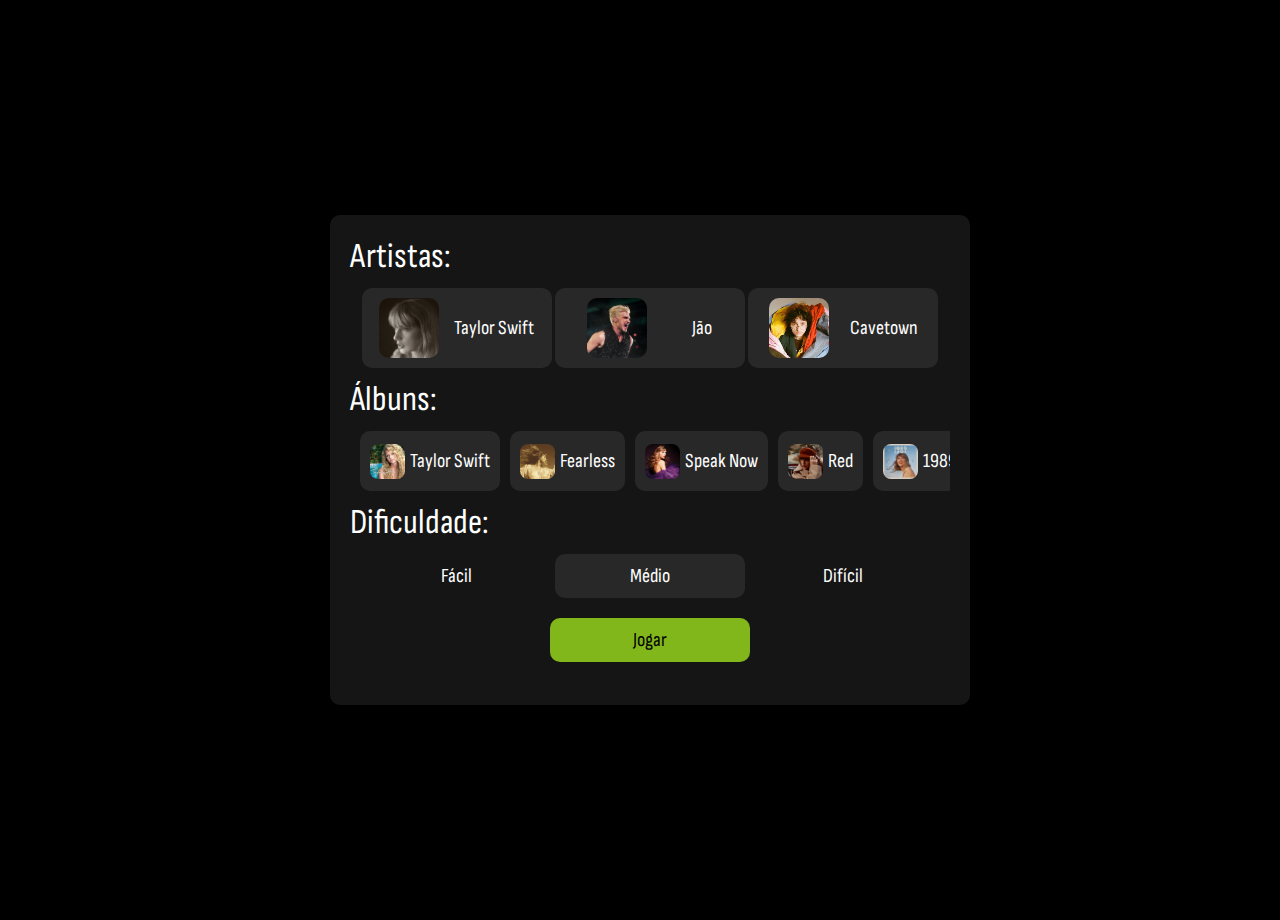
==== index.html @ f451f8d7 "Add files via upload" ====
<!DOCTYPE html>
<html lang="pt-br">
<head>
    <meta charset="UTF-8">
    <meta name="viewport" content="width=device-width, initial-scale=1.0">
    <title>Jogo Sporcle Taylor Swift</title>
    <link rel="stylesheet" href="style.css">
</head>
<body>
    <main>

    </main>
    <script src="script.js"></script>
</body>
</html>
---- style.css ----
@import url('https://fonts.googleapis.com/css2?family=Sofia+Sans+Condensed:ital,wght@0,1..1000;1,1..1000&display=swap');
*{
    margin: 0;
    padding: 0;
    font-family: Sofia Sans Condensed;
    color: white;
    border: 0;
}
*::-webkit-scrollbar {
    width: 10px;
    height: 10px;
}
*::-webkit-scrollbar-track {
    background: rgba(0, 0, 0, 0);
}
*::-webkit-scrollbar-thumb {
    background-color: rgba(255, 255, 255, 0.082);
    border-radius: 10px;
}
p {
    -webkit-touch-callout: none;  /* iPhone OS, Safari */
    -webkit-user-select: none;    /* Chrome, Safari 3 */
    -khtml-user-select: none;     /* Safari 2 */
    -moz-user-select: none;       /* Firefox */
    -ms-user-select: none;        /* IE10+ */
    user-select: none;            /* Possível implementação no futuro */
    /* cursor: default; */
}
body{
    background-color: black;
}
main{
    display: flex;
    justify-content: center;
    align-items: center;
    width: 100vw;
    height: 100vh;
    flex-direction: column;
    gap: 10px;
    overflow: scroll;
    margin: 10px;
}
.menu{
    width: 600px;
    height: 450px;
    border-radius: 10px;
    background-color: rgba(255, 255, 255, 0.082);
    padding: 20px;
}
.titulo{
    font-size: 35px;
}
.nome{
    font-size: 20px;
}
.artista img{
    width: 60px;
    height: 60px;
    border-radius: 10px;
}
.artista{ 
    display:flex;
    justify-content: space-around;
    flex-direction: row;
    align-items: center;
    width: 170px;
    padding: 10px;
    border-radius: 10px;
}
.artistas{
    display:flex;
    justify-content: space-around;
    flex-direction: row;
    align-items: center;
    padding: 10px;
    overflow-x: scroll;
}
.artista:hover, .album:hover, .dificuldade:hover, .on{
    background-color: rgba(255, 255, 255, 0.082);
    cursor: pointer;
}
.album img{
    width: 35px;
    height: 35px;
    border-radius: 8px;
}
.album{
    display:flex;
    justify-content: space-around;
    flex-direction: row;
    align-items: center;
    padding: 10px;
    border-radius: 10px;
    height: 40px;
    gap: 5px;
}
.album .nome{
    text-wrap: nowrap;
}
.albuns{
    display:flex;
    justify-content: space-around;
    flex-direction: row;
    align-items: center;
    gap: 10px;
    overflow-x: scroll;
    padding: 10px;
}
.dificuldade{ 
    display:flex;
    justify-content: center;
    flex-direction: row;
    align-items: center;
    width: 170px;
    padding: 10px;
    border-radius: 10px;
}
.dificuldades{
    display:flex;
    justify-content: space-around;
    flex-direction: row;
    align-items: center;
    flex-wrap: wrap;
    padding: 10px;
}
.botaojogar{
    color: black;
    width: 200px;
    padding: 10px;
    border-radius: 10px;
    border: 0;
    font-size: 20px;
    background-color: #81b71a;
    cursor: pointer;
}
.jogar{
    display: flex;
    justify-content: center;
    padding: 10px;
}
.janela{
    position: absolute;
    width: 30vw;
    height: 30vh;
    top: 35vh;
    left: 35vw;
    background-color: rgb(43, 43, 43);
    display: flex;
    justify-content: center;
    align-items: center;
    font-size: 30px;
    border-radius: 10px;
}
.jogo{
    width: 800px;
    height: 600px;
    border-radius: 10px;
    background-color: rgba(255, 255, 255, 0.082);
    padding: 20px;
    overflow: scroll;
}
.controle{
    display: flex;
    flex-direction: row;
    justify-content: space-between;
    align-items: center;
}
.input{
    display:flex;
    justify-content: center;
    align-items: center;
    padding: 10px;
    border-radius: 10px;
    font-size: 25px;
    border: 0;
    background-color: rgba(255, 255, 255, 0.082);
    width: 300px;
}
.input:focus{
    box-shadow: 0 0 0 0;
    border: 1px solid #81b71a;
    outline: 0;
}
.pausar{
    color: black;
    width: 120px;
    padding: 10px;
    border-radius: 10px;
    border: 0;
    font-size: 20px;
    background-color: #81b71a;
    cursor: pointer;
}
.contador, .pontuacao{
    font-size: 40px;
}
.tabelas{
    display: flex;
    overflow-x: scroll;
    padding-top: 10px;
    gap: 10px;
}
.td{
    text-wrap: nowrap;
    padding: 5px;
    text-align: center;
    height: 20px;
    border-radius: 7px;
    margin-top:5px;
}
.td p{
    font-size: 20px;
    margin: 0;
    padding: 0;
}
.td{
    background-color: rgba(255, 255, 255, 0.082);
}
.th{
    background-color: #81b71a;
}
.th p{
    color: black;
}
.finish{
    width: 40vw;
    height: 40vh;
    background-color: rgb(43, 43, 43);
    display: flex;
    flex-direction: column;
    justify-content: center;
    align-items: center;
    font-size: 30px;
    border-radius: 10px;
    gap: 80px;
}
.finish button{
    color: black;
    width: 200px;
    padding: 10px;
    border-radius: 10px;
    border: 0;
    font-size: 20px;
    background-color: #81b71a;
    cursor: pointer;
}
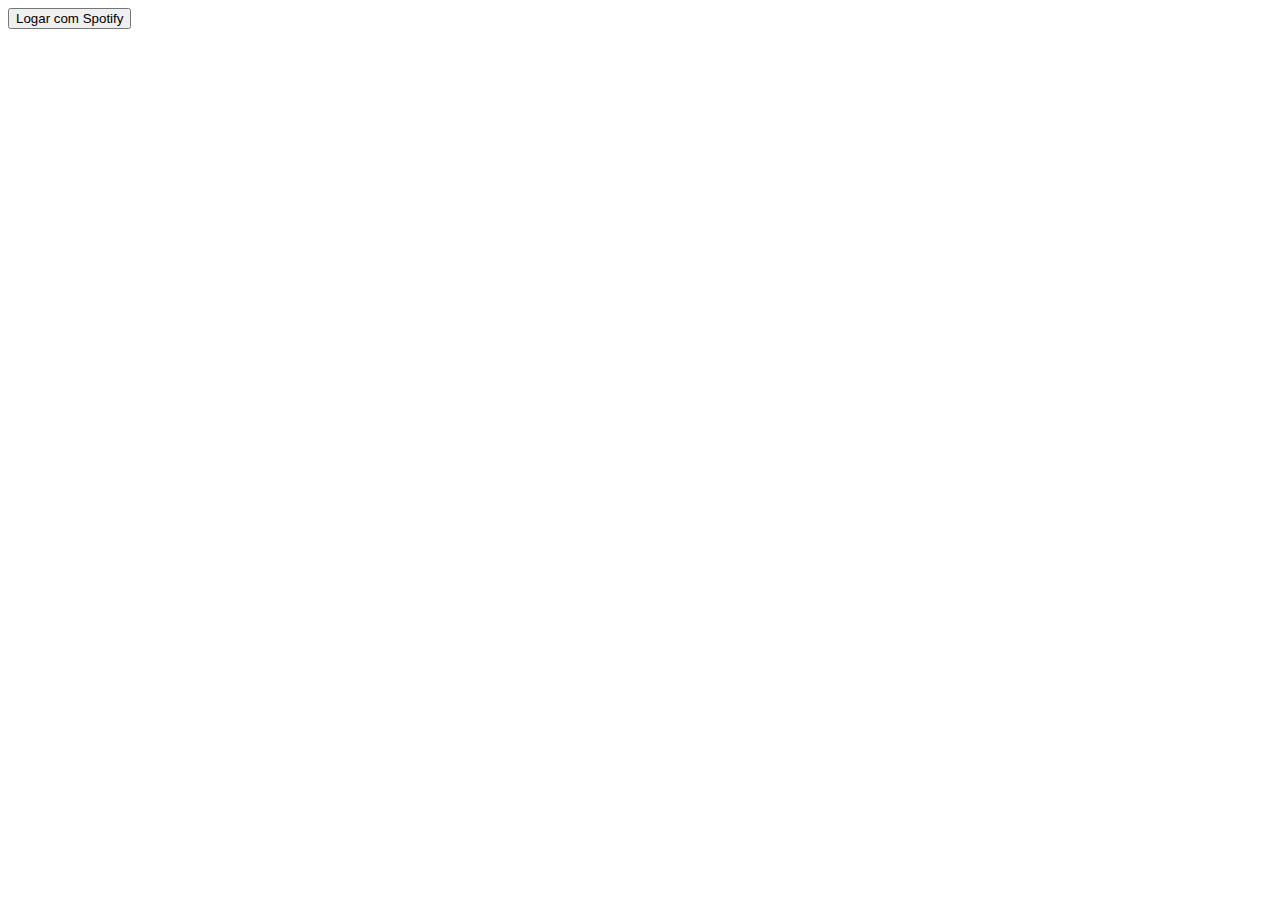
==== commit 68be1957: "teste" ====
--- a/index.html
+++ b/index.html
@@ -3,13 +3,10 @@
 <head>
     <meta charset="UTF-8">
     <meta name="viewport" content="width=device-width, initial-scale=1.0">
-    <title>Jogo Sporcle Taylor Swift</title>
-    <link rel="stylesheet" href="style.css">
+    <title>Jogo</title>
 </head>
 <body>
-    <main>
-
-    </main>
+    <button onclick="teste();">Logar com Spotify</button>
     <script src="script.js"></script>
 </body>
 </html>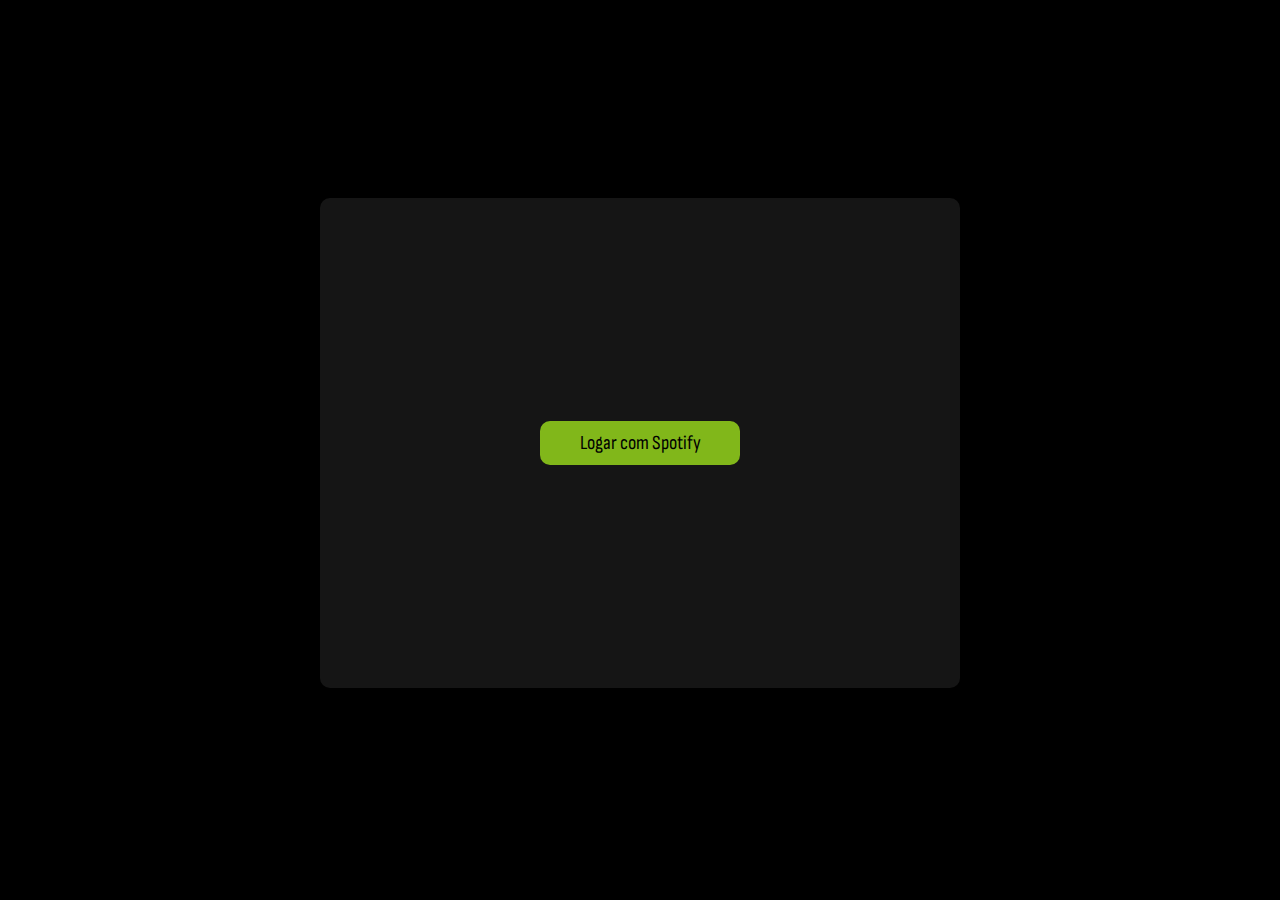
==== commit c996be40: "spotify" ====
--- a/index.html
+++ b/index.html
@@ -4,9 +4,14 @@
     <meta charset="UTF-8">
     <meta name="viewport" content="width=device-width, initial-scale=1.0">
     <title>Jogo</title>
+    <link rel="stylesheet" href="style.css">
 </head>
 <body>
-    <button onclick="teste();">Logar com Spotify</button>
-    <script src="script.js"></script>
+    <main>
+        <div class="login">
+            <button onclick="login();" class="botaojogar">Logar com Spotify</button>  
+        </div>  
+    </main>
+    <script src="login.js"></script>
 </body>
 </html>--- a/style.css
+++ b/style.css
@@ -0,0 +1,333 @@
+@import url('https://fonts.googleapis.com/css2?family=Sofia+Sans+Condensed:ital,wght@0,1..1000;1,1..1000&display=swap');
+*{
+    margin: 0;
+    padding: 0;
+    font-family: Sofia Sans Condensed;
+    color: white;
+    border: 0;
+}
+*::-webkit-scrollbar {
+    width: 10px;
+    height: 10px;
+}
+*::-webkit-scrollbar-track {
+    background: rgba(0, 0, 0, 0);
+}
+*::-webkit-scrollbar-thumb {
+    background-color: rgba(255, 255, 255, 0.082);
+    border-radius: 10px;
+}
+p {
+    -webkit-touch-callout: none;  /* iPhone OS, Safari */
+    -webkit-user-select: none;    /* Chrome, Safari 3 */
+    -khtml-user-select: none;     /* Safari 2 */
+    -moz-user-select: none;       /* Firefox */
+    -ms-user-select: none;        /* IE10+ */
+    user-select: none;            /* Possível implementação no futuro */
+    /* cursor: default; */
+}
+body{
+    background-color: black;
+    overflow: hidden;
+}
+main{
+    display: flex;
+    justify-content: center;
+    align-items: center;
+    width: 95vw;
+    height: 95vh;
+    flex-direction: column;
+    gap: 10px;
+    margin: auto;
+    padding: 15px;
+    overflow: hidden;
+}
+.menu{
+    width: 600px;
+    height: 450px;
+    border-radius: 10px;
+    background-color: rgba(255, 255, 255, 0.082);
+    padding: 20px;
+}
+.titulo{
+    font-size: 35px;
+}
+.nome{
+    font-size: 20px;
+}
+.artista img{
+    width: 60px;
+    height: 60px;
+    border-radius: 10px;
+}
+.artista{ 
+    display:flex;
+    justify-content: space-around;
+    flex-direction: row;
+    align-items: center;
+    height: 50px;
+    padding: 10px;
+    border-radius: 10px;
+    gap: 10px;
+}
+.artistas{
+    display:flex;
+    flex-direction: row;
+    align-items: center;
+    padding: 10px;
+    overflow-x: scroll;
+    gap: 10px;
+}
+.doisartistas{
+    display:flex;
+    flex-direction: row;
+    align-items: center;
+    gap: 10px;
+}
+.on{
+    background-color: rgba(255, 255, 255, 0.082);
+    border: 1px solid #81b71a;
+    cursor: pointer;
+}
+.off:hover{
+    background-color: rgba(255, 255, 255, 0.035);
+    cursor: pointer;
+}
+.album img{
+    width: 35px;
+    height: 35px;
+    border-radius: 8px;
+}
+.album{
+    display:flex;
+    justify-content: space-around;
+    flex-direction: row;
+    align-items: center;
+    padding: 10px;
+    border-radius: 10px;
+    height: 40px;
+    gap: 5px;
+}
+.album .nome{
+    text-wrap: nowrap;
+}
+.albuns{
+    display:flex;
+    justify-content: space-around;
+    flex-direction: row;
+    align-items: center;
+    gap: 10px;
+    overflow-x: scroll;
+    padding: 10px;
+}
+.dificuldade{ 
+    display:flex;
+    justify-content: center;
+    flex-direction: row;
+    align-items: center;
+    width: 160px;
+    padding: 10px;
+    border-radius: 10px;
+}
+.dificuldades{
+    display:flex;
+    justify-content: space-around;
+    flex-direction: row;
+    align-items: center;
+    flex-wrap: wrap;
+    padding: 10px;
+}
+.botaojogar{
+    color: black;
+    width: 200px;
+    padding: 10px;
+    border-radius: 10px;
+    border: 0;
+    font-size: 20px;
+    background-color: #81b71a;
+    cursor: pointer;
+}
+.jogar{
+    display: flex;
+    justify-content: center;
+    padding: 10px;
+}
+.janela{
+    position: absolute;
+    width: 30vw;
+    height: 30vh;
+    top: 35vh;
+    left: 35vw;
+    background-color: rgb(43, 43, 43);
+    display: flex;
+    justify-content: center;
+    align-items: center;
+    font-size: 30px;
+    border-radius: 10px;
+}
+.jogo{
+    width: 90vw;
+    height: 90vh;
+    border-radius: 10px;
+    background-color: rgba(255, 255, 255, 0.082);
+    padding: 20px;
+    overflow: scroll;
+}
+.controle{
+    display: flex;
+    flex-direction: row;
+    justify-content: space-between;
+    align-items: center;
+}
+.input{
+    display:flex;
+    justify-content: center;
+    align-items: center;
+    padding: 10px;
+    border-radius: 10px;
+    font-size: 25px;
+    border: 0;
+    background-color: rgba(255, 255, 255, 0.082);
+    width: 300px;
+}
+.input:focus{
+    box-shadow: 0 0 0 0;
+    border: 1px solid #81b71a;
+    outline: 0;
+}
+.pausar{
+    color: black;
+    width: 150px;
+    padding: 10px;
+    border-radius: 10px;
+    border: 0;
+    font-size: 20px;
+    background-color: #81b71a;
+    cursor: pointer;
+}
+.contador, .pontuacao{
+    font-size: 40px;
+}
+.tabelas{
+    display: flex;
+    overflow-x: scroll;
+    padding-top: 10px;
+    gap: 10px;
+    justify-content: space-around;
+}
+.td{
+    text-wrap: nowrap;
+    padding: 5px;
+    text-align: center;
+    height: 20px;
+    border-radius: 7px;
+    margin-top:5px;
+}
+.td p{
+    font-size: 20px;
+    margin: 0;
+    padding: 0;
+}
+.td{
+    background-color: rgba(255, 255, 255, 0.082);
+}
+.th{
+    background-color: #81b71a;
+}
+.th p{
+    color: black;
+}
+.finish{
+    width: 40vw;
+    height: 40vh;
+    background-color: rgb(43, 43, 43);
+    display: flex;
+    flex-direction: column;
+    justify-content: center;
+    align-items: center;
+    font-size: 30px;
+    border-radius: 10px;
+    gap: 80px;
+}
+.finish button{
+    color: black;
+    width: 200px;
+    padding: 10px;
+    border-radius: 10px;
+    border: 0;
+    font-size: 20px;
+    background-color: #81b71a;
+    cursor: pointer;
+}
+.login{
+    width: 600px;
+    height: 450px;
+    border-radius: 10px;
+    background-color: rgba(255, 255, 255, 0.082);
+    padding: 20px;
+    display: flex;
+    justify-content: center;
+    align-items: center;
+}
+@media (max-width: 900px){
+    .menu{
+        width: 85vw;
+        height: 90vh;
+    }
+    .login{
+        width: 85vw;
+        height: 90vh;
+    }
+    .jogo{
+        width: 85vw;
+    }
+    .controle{
+        gap: 15px;
+        flex-wrap: wrap;
+        justify-content: space-around;
+    }
+    .pausar{
+        width: 100px;
+    }
+    .input{
+        width: 150px;
+    }
+    .td{
+        text-wrap: wrap;
+        padding: 5px;
+        text-align: center;
+        width: 100px;
+        height: auto;
+        border-radius: 7px;
+        margin-top:5px;
+    }
+    .dificuldade{
+        width: 100px;
+    }
+    .artista{
+        height: 70px;
+    }
+    .doisartistas{
+        flex-direction: column;
+    }
+    .artistas{
+        gap: 10px;
+    }
+    .album{
+        height: 50px;
+    }
+    .janela{
+        position: absolute;
+        width: 70vw;
+        height: 30vh;
+        top: 35vh;
+        left: 15vw;
+        background-color: rgb(43, 43, 43);
+        display: flex;
+        justify-content: center;
+        align-items: center;
+        font-size: 30px;
+        border-radius: 10px;
+        text-align: center;
+    }
+}